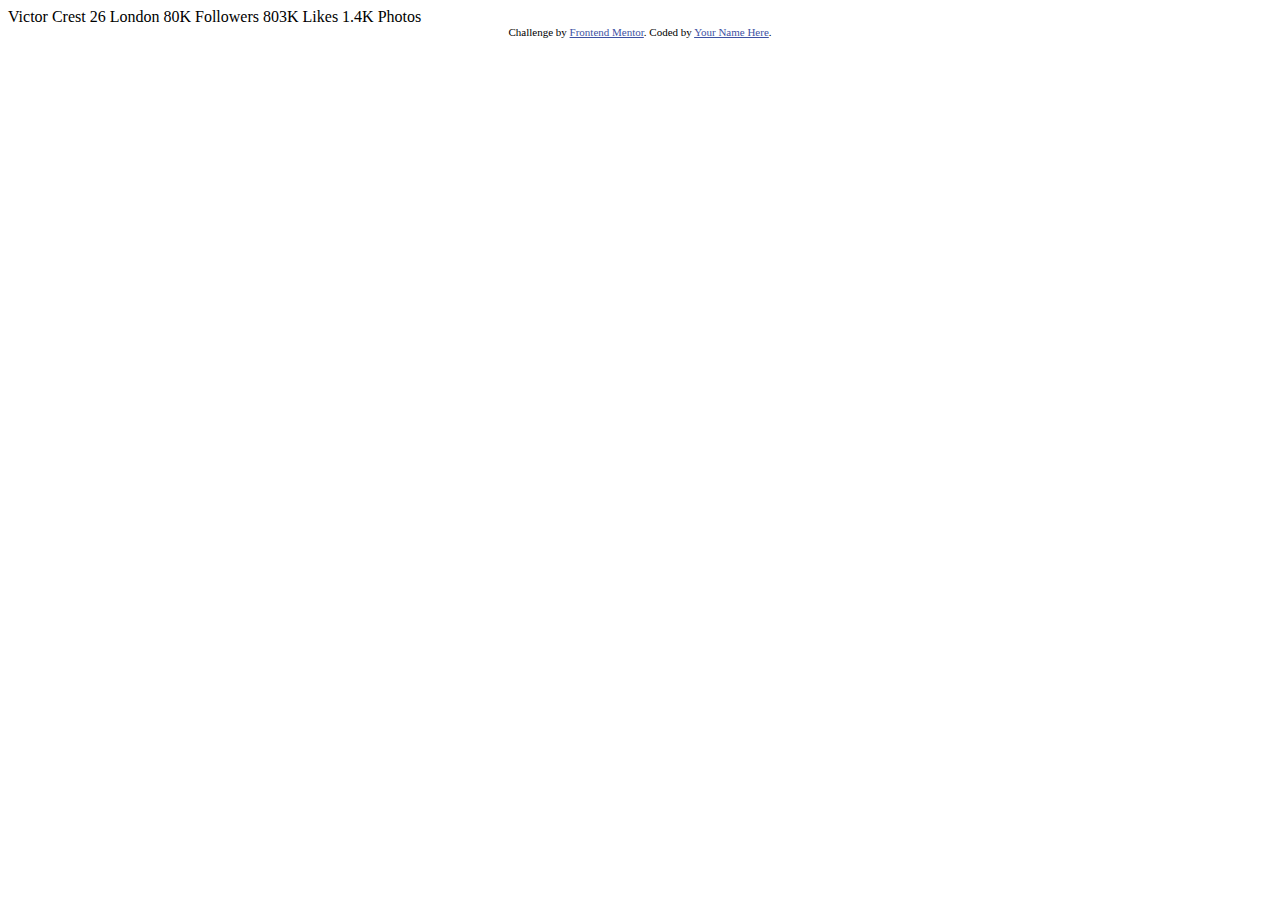
==== profile-card-component-main/index.html @ 2068a005 "Initial commit" ====
<!DOCTYPE html>
<html lang="en">
<head>
  <meta charset="UTF-8">
  <meta name="viewport" content="width=device-width, initial-scale=1.0"> <!-- displays site properly based on user's device -->

  <link rel="icon" type="image/png" sizes="32x32" href="./images/favicon-32x32.png">
  
  <title>Frontend Mentor | Profile card component</title>

  <!-- Feel free to remove these styles or customise in your own stylesheet 👍 -->
  <style>
    .attribution { font-size: 11px; text-align: center; }
    .attribution a { color: hsl(228, 45%, 44%); }
  </style>
</head>
<body>
  Victor Crest
  26
  London

  80K
  Followers

  803K
  Likes

  1.4K
  Photos
  <div class="attribution">
    Challenge by <a href="https://www.frontendmentor.io?ref=challenge" target="_blank">Frontend Mentor</a>. 
    Coded by <a href="#">Your Name Here</a>.
  </div>
</body>
</html>
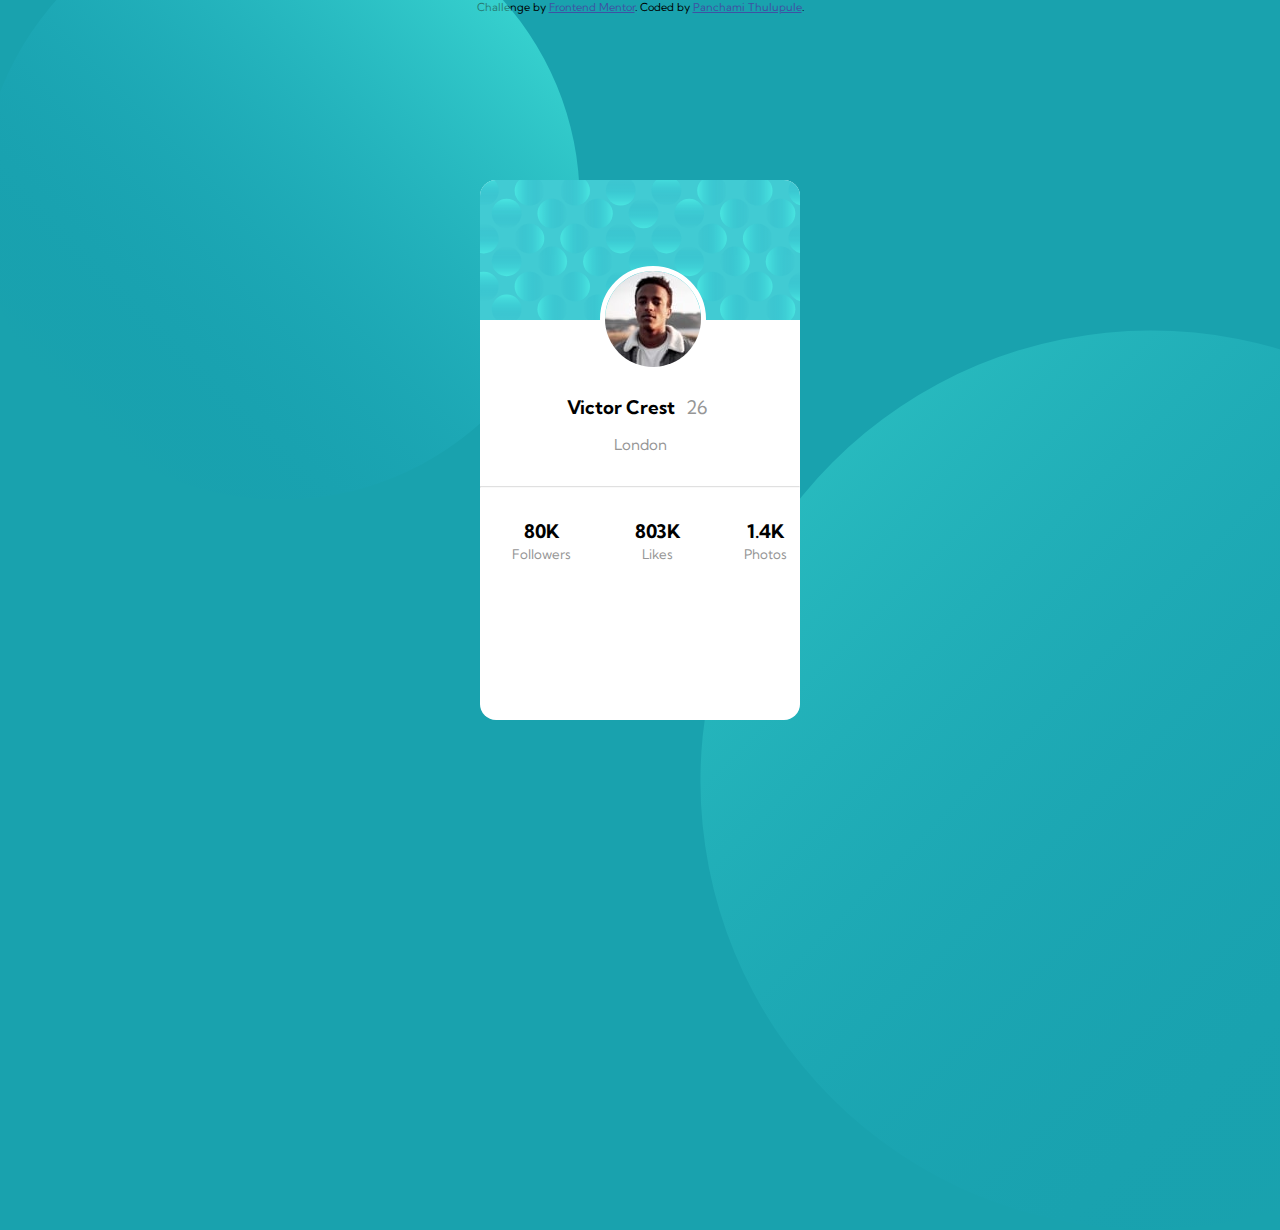
==== commit 5bf39221: "profile-card-component done" ====
--- a/profile-card-component-main/index.html
+++ b/profile-card-component-main/index.html
@@ -7,29 +7,46 @@
   <link rel="icon" type="image/png" sizes="32x32" href="./images/favicon-32x32.png">
   
   <title>Frontend Mentor | Profile card component</title>
+  <link href="styles.css" rel="stylesheet" />
 
   <!-- Feel free to remove these styles or customise in your own stylesheet 👍 -->
-  <style>
-    .attribution { font-size: 11px; text-align: center; }
-    .attribution a { color: hsl(228, 45%, 44%); }
-  </style>
+  
 </head>
 <body>
-  Victor Crest
-  26
-  London
+  <img class="bg-top" src="images/bg-pattern-top.svg" />
+  <img class="bg-bottom" src="images/bg-pattern-bottom.svg" />
+  <div class="outer-box">
+    <div>
+      <img class="hero-background" src="./images/bg-pattern-card.svg" />
+    </div>
+    <div class="hero" >
+      <img class="hero-img" src="images/image-victor.jpg" />
+    </div>
+    <section class="hero-name">
+      <h3>Victor Crest</h3>
+      <h3 class="age">26</h3>
+      <small>London</small>
+    </section>
+    <hr>
+    <section class="hero-about">
+      <div class="followers">
+        <h3>80K</h3>
+        <small>Followers</small>
+      </div>
 
-  80K
-  Followers
-
-  803K
-  Likes
-
-  1.4K
-  Photos
+      <div class="followers">
+        <h3>803K</h3>
+        <small>Likes</small>
+      </div>
+      <div class="followers">
+        <h3>1.4K</h3>
+      <small>Photos</small>
+      </div>
+    </section>
+  </div>
   <div class="attribution">
-    Challenge by <a href="https://www.frontendmentor.io?ref=challenge" target="_blank">Frontend Mentor</a>. 
-    Coded by <a href="#">Your Name Here</a>.
+    Challenge by <a href="https://www.frontendmentor.io/challenges/profile-card-component-cfArpWshJ" target="_blank">Frontend Mentor</a>. 
+    Coded by <a href="https://twitter.com/PThulupule">Panchami Thulupule</a>.
   </div>
 </body>
 </html>
--- a/profile-card-component-main/styles.css
+++ b/profile-card-component-main/styles.css
@@ -0,0 +1,136 @@
+@import url('https://fonts.googleapis.com/css2?family=Kumbh+Sans:wght@400;700&display=swap');
+
+*{
+    margin: 0px;
+    padding: 0px;
+    box-sizing: border-box;
+}
+
+.attribution { 
+    font-size: 11px; text-align: center; 
+}
+
+.attribution a {
+    color: hsl(228, 45%, 44%); 
+}
+
+body{
+    font-family: 'Kumbh Sans', sans-serif;
+    background-color:hsl(185, 75%, 39%);
+    overflow: hidden; 
+}
+
+.outer-box{
+    border: 1px;
+    border-radius: 1rem;
+    width: 25%;
+    height: 60%;
+    margin: auto;
+    position: absolute;
+    overflow: hidden;
+    background-color: white;
+    top: 0; left: 0; bottom: 0; right: 0;
+}
+
+hr{
+    opacity: 0.3;
+}
+.hero{
+    border: 5px white;
+    border-radius: 50%;
+}
+
+.hero-img{
+    position: absolute;
+    top: 86px;
+    left: 120px;
+    border-radius: 50%;
+    border: 5px solid white;
+    }
+
+.hero-name{
+    padding-top: 4.5rem;
+    padding-bottom: 2rem;
+    text-align: center;
+}
+
+.hero-name .age{
+    padding: 0.4rem;
+    color: hsl(0, 0%, 59%);
+    font-weight: normal;
+}
+
+.hero-name h3{
+    padding-bottom: 1rem;
+    display: inline;
+}
+
+.hero-name small{
+    display: flex;
+    justify-content: center;
+    color: hsl(0, 0%, 59%);
+    font-size: 15px;
+    padding-top: 1rem;
+}
+
+.hero-about{
+    display: flex;
+}
+    
+.followers{
+    display: block;
+    padding: 2rem 2rem 5rem 2rem;
+    margin: auto;
+    text-align: center;
+}
+
+.followers small{
+    color: hsl(0, 0%, 59%);
+}
+
+@media only screen and (max-width: 500px) {
+    .outer-box{
+        width: 70%;
+    }
+    
+    
+    .bg-top{
+        position: absolute;
+        bottom: 400px;
+        right: 200px;
+        width: 600px;
+       
+    }
+    
+    .bg-bottom{
+        position: absolute;
+        top: 320px;
+        left: 230px;
+        width: 670px;
+    
+    }
+   
+}
+
+@media only screen and (min-width: 501px) {
+    .outer-box{
+        width: 25%;
+    }
+
+    .bg-top{
+        position: absolute;
+        bottom: 400px;
+        right: 700px;
+        width: 600px;
+       
+    }
+    
+    .bg-bottom{
+        position: absolute;
+        top: 330px;
+        left: 700px;
+        width: 900px;    
+    }
+
+}
+
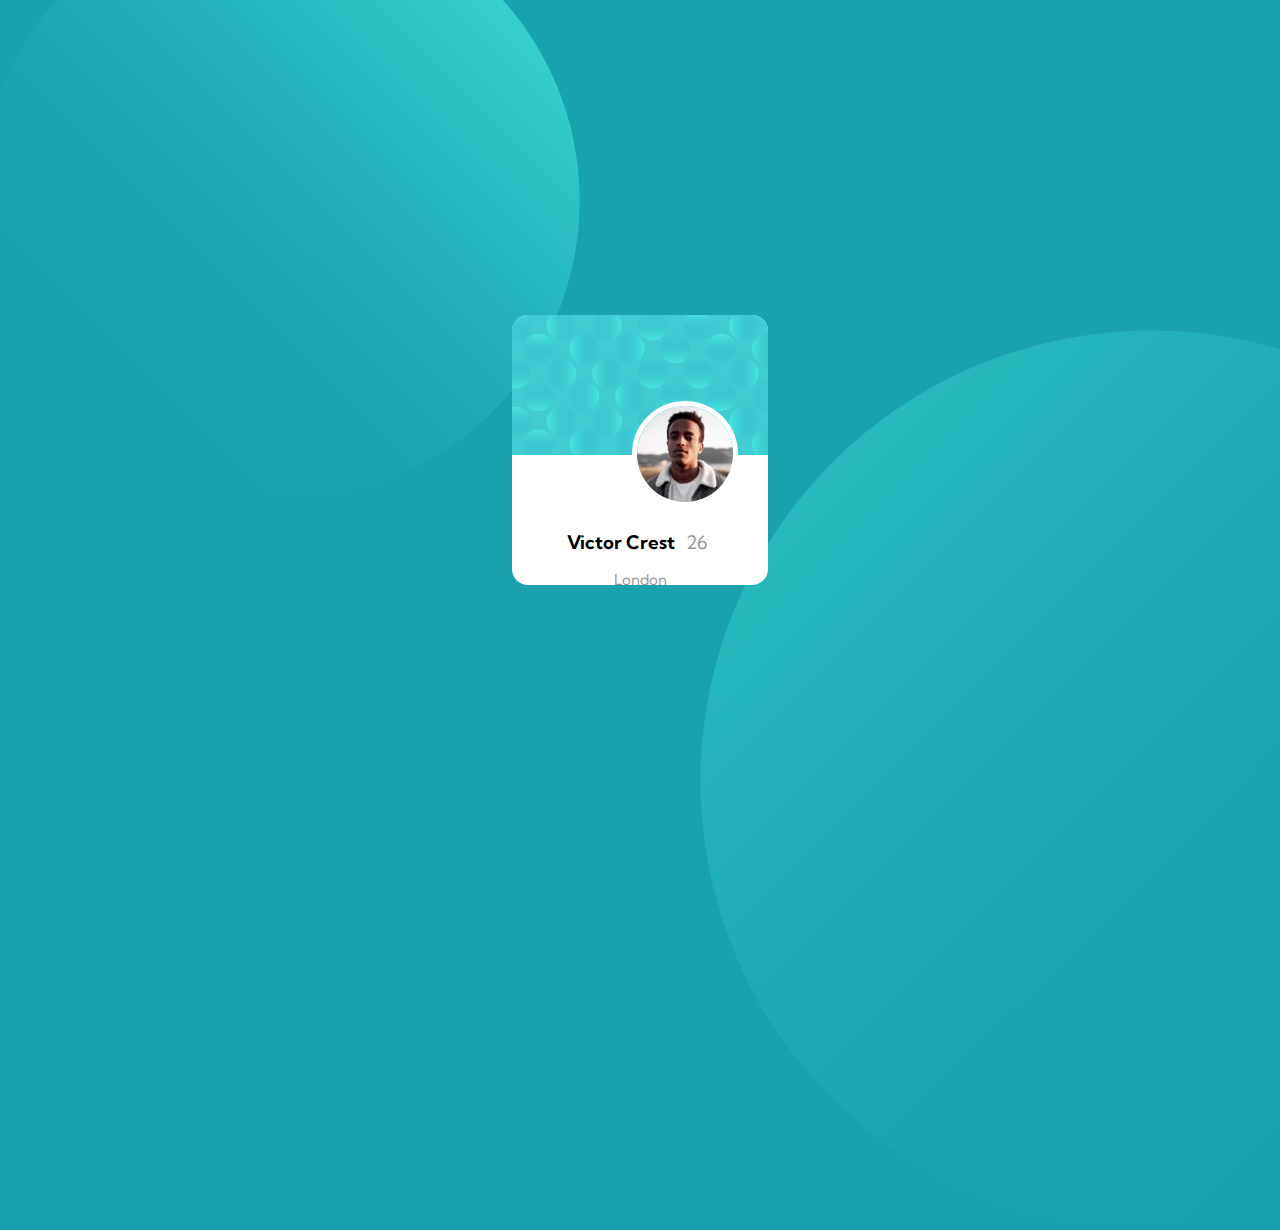
==== commit 91e03250: "removed challenge link" ====
--- a/profile-card-component-main/index.html
+++ b/profile-card-component-main/index.html
@@ -13,14 +13,14 @@
   
 </head>
 <body>
-  <img class="bg-top" src="images/bg-pattern-top.svg" />
-  <img class="bg-bottom" src="images/bg-pattern-bottom.svg" />
+  <img class="bg-top" src="images/bg-pattern-top.svg" alt="Top background pattern" />
+  <img class="bg-bottom" src="images/bg-pattern-bottom.svg" alt="Bottom background pattern" />
   <div class="outer-box">
     <div>
-      <img class="hero-background" src="./images/bg-pattern-card.svg" />
+      <img class="hero-background" src="./images/bg-pattern-card.svg" alt="Card Pattern" />
     </div>
     <div class="hero" >
-      <img class="hero-img" src="images/image-victor.jpg" />
+      <img class="hero-img" src="images/image-victor.jpg" alt=" I am Victor" />
     </div>
     <section class="hero-name">
       <h3>Victor Crest</h3>
@@ -44,9 +44,5 @@
       </div>
     </section>
   </div>
-  <div class="attribution">
-    Challenge by <a href="https://www.frontendmentor.io/challenges/profile-card-component-cfArpWshJ" target="_blank">Frontend Mentor</a>. 
-    Coded by <a href="https://twitter.com/PThulupule">Panchami Thulupule</a>.
-  </div>
 </body>
 </html>
--- a/profile-card-component-main/styles.css
+++ b/profile-card-component-main/styles.css
@@ -23,8 +23,7 @@
 .outer-box{
     border: 1px;
     border-radius: 1rem;
-    width: 25%;
-    height: 60%;
+    height: 30%;
     margin: auto;
     position: absolute;
     overflow: hidden;
@@ -114,7 +113,7 @@
 
 @media only screen and (min-width: 501px) {
     .outer-box{
-        width: 25%;
+        width: 20%;
     }
 
     .bg-top{
